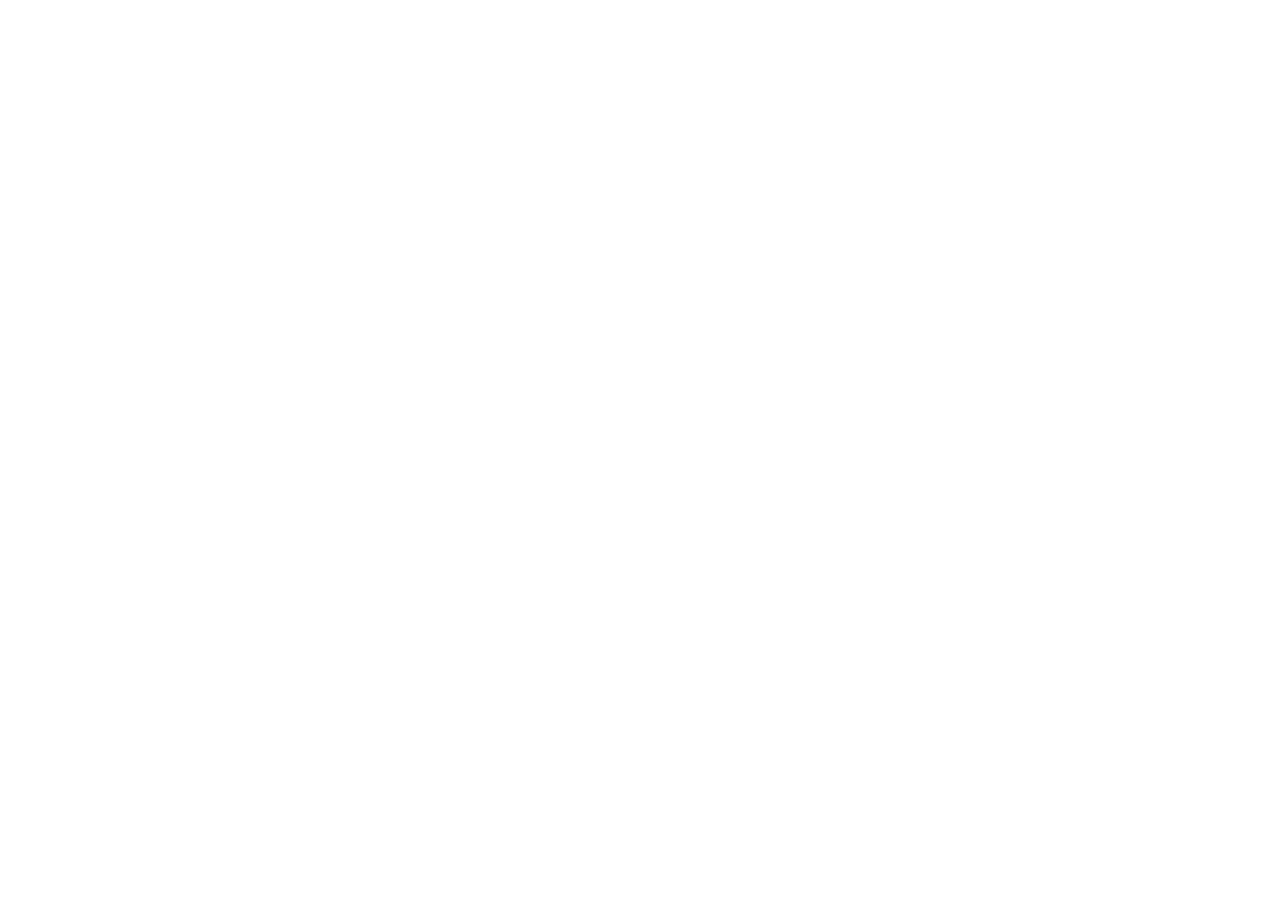
==== HTML_CSS/HTML-CSS-SBA/index.html @ 8b6f9de8 "Created file structure" ====
<!DOCTYPE html>
<html lang="en">
  <head>
    <meta charset="UTF-8" />
    <meta name="viewport" content="width=device-width, initial-scale=1.0" />
    <title>Document</title>
  </head>
  <body></body>
</html>
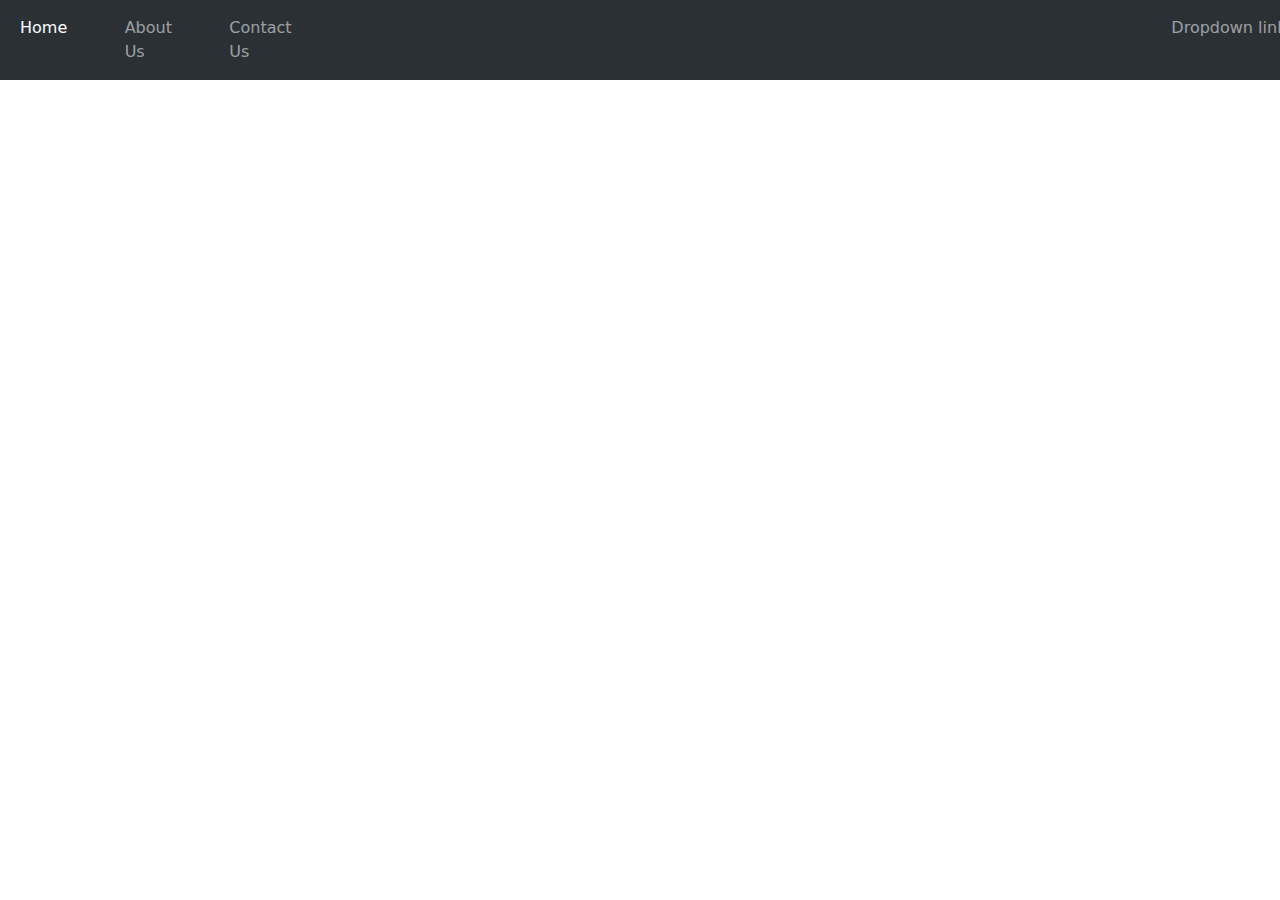
==== commit ca86367e: "Completed navbar" ====
--- a/HTML_CSS/HTML-CSS-SBA/index.html
+++ b/HTML_CSS/HTML-CSS-SBA/index.html
@@ -3,7 +3,71 @@
   <head>
     <meta charset="UTF-8" />
     <meta name="viewport" content="width=device-width, initial-scale=1.0" />
-    <title>Document</title>
+    <title>Home page</title>
+    <link
+      href="https://cdn.jsdelivr.net/npm/bootstrap@5.3.3/dist/css/bootstrap.min.css"
+      rel="stylesheet"
+      integrity="sha384-QWTKZyjpPEjISv5WaRU9OFeRpok6YctnYmDr5pNlyT2bRjXh0JMhjY6hW+ALEwIH"
+      crossorigin="anonymous"
+    />
+    <link rel="stylesheet" href="styles.css" />
   </head>
-  <body></body>
+  <body>
+    <header>
+      <nav
+        class="navbar navbar-expand-lg bg-body-tertiary"
+        data-bs-theme="dark"
+      >
+        <div
+          class="collapse navbar-collapse container-fluid"
+          id="navbarNavDropdown"
+        >
+          <ul class="navbar-nav row d-flex w-100" id="custom-container">
+            <li class="nav-item col-1">
+              <a class="nav-link active" aria-current="page" href="#">Home</a>
+            </li>
+            <li class="nav-item col-1">
+              <a class="nav-link" href="#">About Us</a>
+            </li>
+            <li class="nav-item col-1">
+              <a class="nav-link" href="#">Contact Us</a>
+            </li>
+            <li class="nav-item col-1 dropdown" id="custom-id">
+              <a
+                class="nav-link dropdown-toggle"
+                href="#"
+                role="button"
+                data-bs-toggle="dropdown"
+                aria-expanded="false"
+              >
+                Dropdown link
+              </a>
+              <ul class="dropdown-menu">
+                <li><a class="dropdown-item" href="#">Action</a></li>
+                <li><a class="dropdown-item" href="#">Another action</a></li>
+                <li>
+                  <a class="dropdown-item" href="#">Something else here</a>
+                </li>
+              </ul>
+            </li>
+          </ul>
+        </div>
+      </nav>
+    </header>
+    <main></main>
+    <section>
+      <aside></aside>
+    </section>
+    <div>
+      <p></p>
+    </div>
+    <footer></footer>
+    <!-- script tag -->
+    <script
+      src="https://cdn.jsdelivr.net/npm/bootstrap@5.3.3/dist/js/bootstrap.bundle.min.js"
+      integrity="sha384-YvpcrYf0tY3lHB60NNkmXc5s9fDVZLESaAA55NDzOxhy9GkcIdslK1eN7N6jIeHz"
+      crossorigin="anonymous"
+    ></script>
+    <!-- script tag -->
+  </body>
 </html>
--- a/HTML_CSS/HTML-CSS-SBA/styles.css
+++ b/HTML_CSS/HTML-CSS-SBA/styles.css
@@ -0,0 +1,8 @@
+#custom-container {
+  /* border: 1px solid red; */
+}
+
+#custom-id {
+  margin-left: auto;
+  /* border: 1px solid green; */
+}
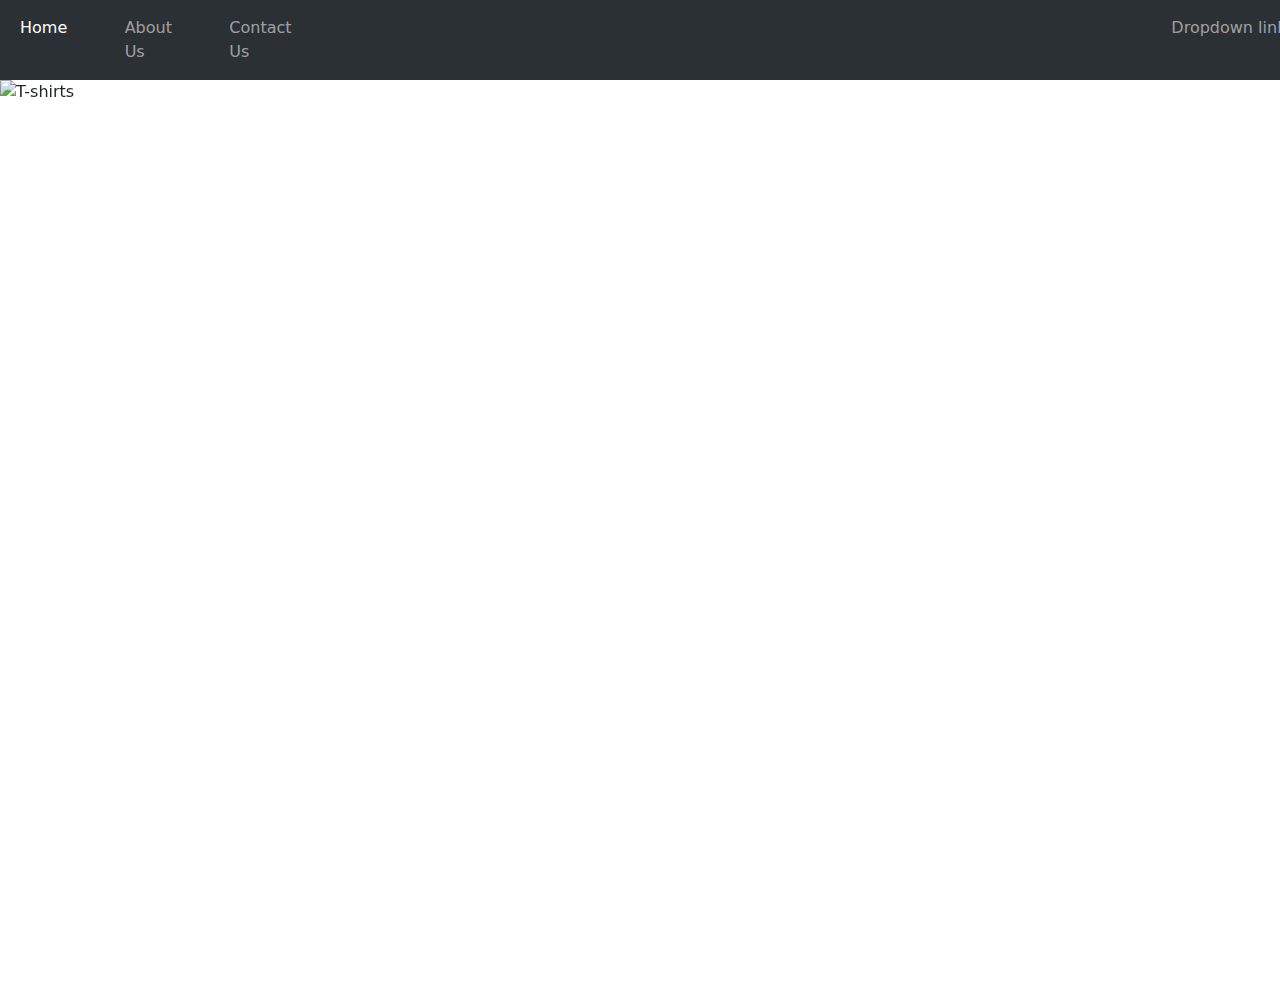
==== commit 82168a6c: "Finished main section" ====
--- a/HTML_CSS/HTML-CSS-SBA/index.html
+++ b/HTML_CSS/HTML-CSS-SBA/index.html
@@ -13,6 +13,7 @@
     <link rel="stylesheet" href="styles.css" />
   </head>
   <body>
+    <!-- header beginning -->
     <header>
       <nav
         class="navbar navbar-expand-lg bg-body-tertiary"
@@ -54,7 +55,56 @@
         </div>
       </nav>
     </header>
-    <main></main>
+    <!-- header end -->
+
+    <!-- main section beginning -->
+    <main>
+      <div id="carouselExample" class="carousel slide">
+        <div class="carousel-inner">
+          <div class="carousel-item active">
+            <img
+              src="https://plus.unsplash.com/premium_photo-1673356301535-2cc45bcc79e4?q=80&w=1887&auto=format&fit=crop&ixlib=rb-4.0.3&ixid=M3wxMjA3fDB8MHxwaG90by1wYWdlfHx8fGVufDB8fHx8fA%3D%3D"
+              class="d-block w-100 vh-100"
+              alt="T-shirts"
+            />
+          </div>
+          <div class="carousel-item">
+            <img
+              src="https://images.unsplash.com/photo-1542272604-787c3835535d?q=80&w=1626&auto=format&fit=crop&ixlib=rb-4.0.3&ixid=M3wxMjA3fDB8MHxwaG90by1wYWdlfHx8fGVufDB8fHx8fA%3D%3D"
+              class="d-block w-100 vh-100"
+              alt="Jeans"
+            />
+          </div>
+          <div class="carousel-item">
+            <img
+              src="https://images.unsplash.com/photo-1516478177764-9fe5bd7e9717?q=80&w=1740&auto=format&fit=crop&ixlib=rb-4.0.3&ixid=M3wxMjA3fDB8MHxwaG90by1wYWdlfHx8fGVufDB8fHx8fA%3D%3D"
+              class="d-block w-100 vh-100"
+              alt="Shoes"
+            />
+          </div>
+        </div>
+        <button
+          class="carousel-control-prev"
+          type="button"
+          data-bs-target="#carouselExample"
+          data-bs-slide="prev"
+        >
+          <span class="carousel-control-prev-icon" aria-hidden="true"></span>
+          <span class="visually-hidden">Previous</span>
+        </button>
+        <button
+          class="carousel-control-next"
+          type="button"
+          data-bs-target="#carouselExample"
+          data-bs-slide="next"
+        >
+          <span class="carousel-control-next-icon" aria-hidden="true"></span>
+          <span class="visually-hidden">Next</span>
+        </button>
+      </div>
+    </main>
+    <!-- main section end -->
+
     <section>
       <aside></aside>
     </section>
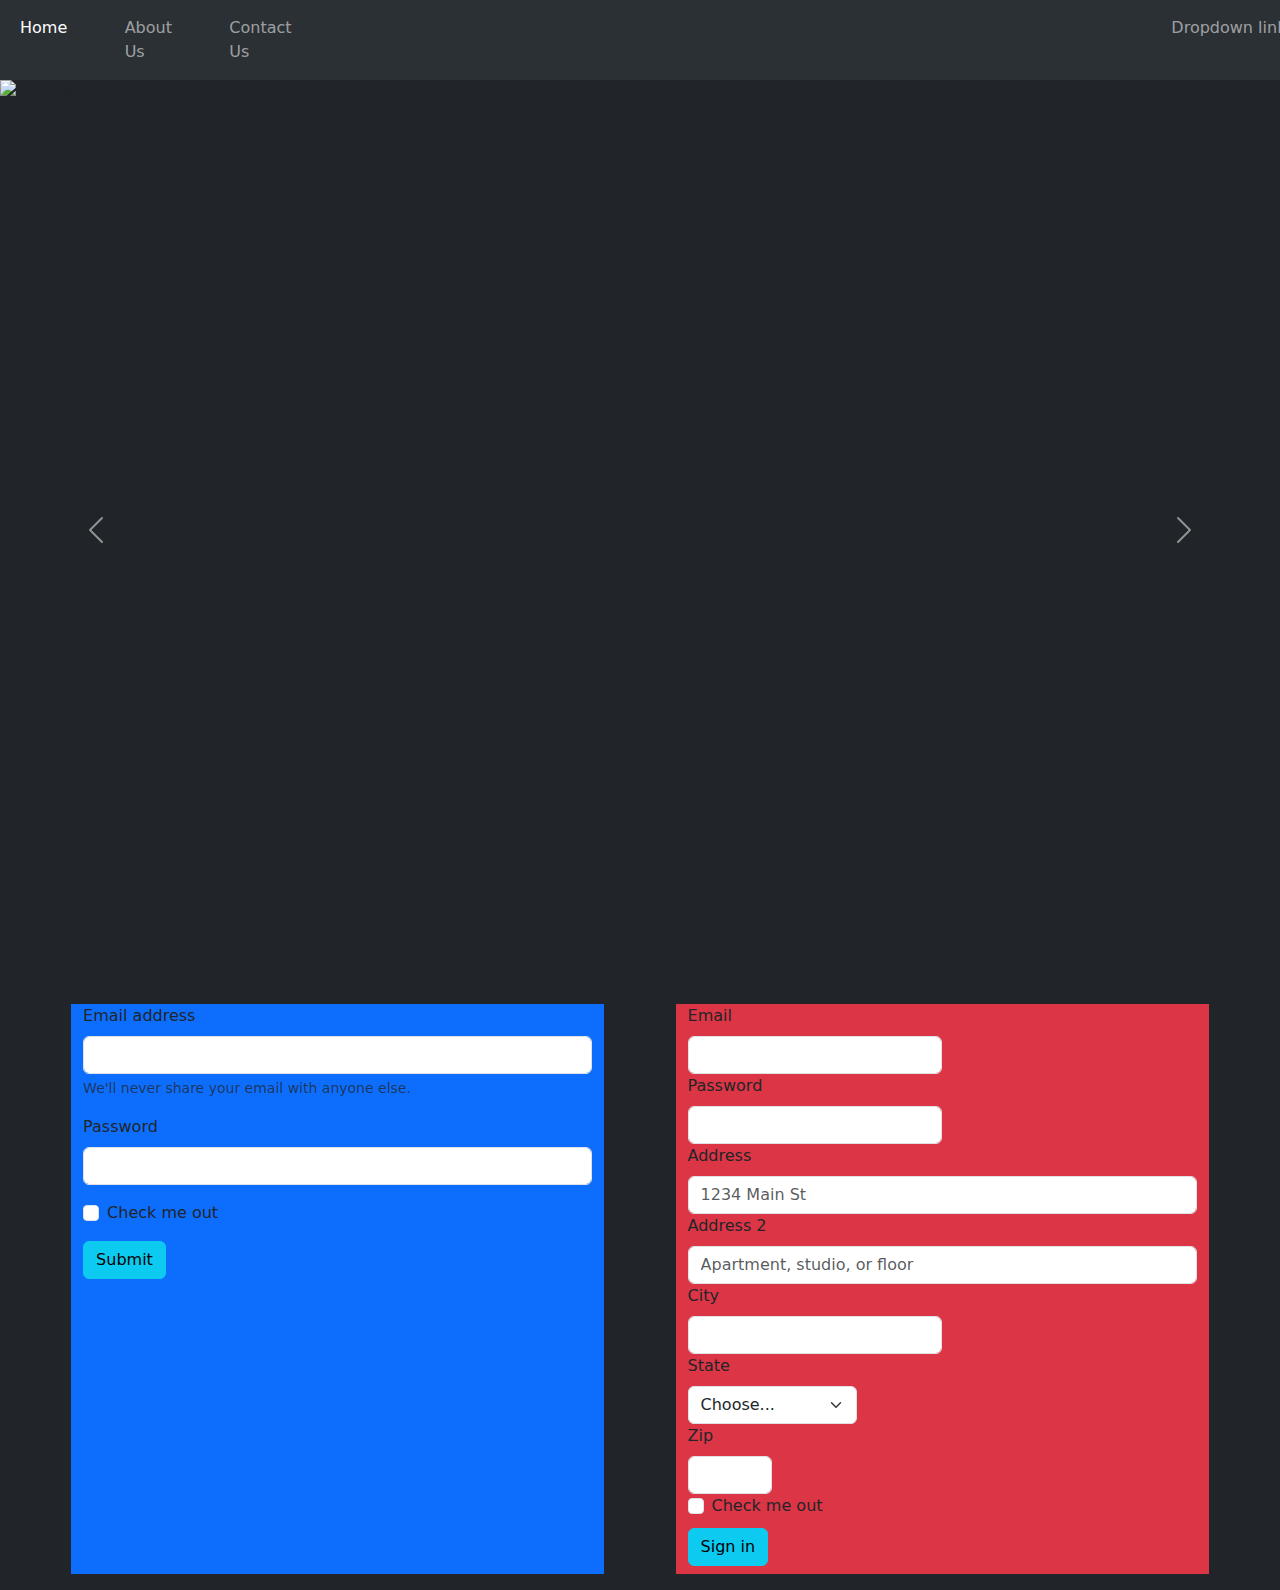
==== commit 195fb7d4: "Completed form section" ====
--- a/HTML_CSS/HTML-CSS-SBA/index.html
+++ b/HTML_CSS/HTML-CSS-SBA/index.html
@@ -12,7 +12,7 @@
     />
     <link rel="stylesheet" href="styles.css" />
   </head>
-  <body>
+  <body class="bg-dark">
     <!-- header beginning -->
     <header>
       <nav
@@ -105,9 +105,112 @@
     </main>
     <!-- main section end -->
 
-    <section>
-      <aside></aside>
+    <!-- section beginning -->
+    <section class="container-fluid">
+      <div
+        class="row d-flex justify-content-evenly mt-4"
+        id="custom-container1"
+      >
+        <form class="col-5 box1 bg-primary">
+          <div class="mb-3">
+            <label for="exampleInputEmail1" class="form-label"
+              >Email address</label
+            >
+            <input
+              type="email"
+              class="form-control"
+              id="exampleInputEmail1"
+              aria-describedby="emailHelp"
+            />
+            <div id="emailHelp" class="form-text">
+              We'll never share your email with anyone else.
+            </div>
+          </div>
+          <div class="mb-3">
+            <label for="exampleInputPassword1" class="form-label"
+              >Password</label
+            >
+            <input
+              type="password"
+              class="form-control"
+              id="exampleInputPassword1"
+            />
+          </div>
+          <div class="mb-3 form-check">
+            <input
+              type="checkbox"
+              class="form-check-input"
+              id="exampleCheck1"
+            />
+            <label class="form-check-label" for="exampleCheck1"
+              >Check me out</label
+            >
+          </div>
+          <button type="submit" class="btn btn-info">Submit</button>
+        </form>
+        <form class="col-5 box2 bg-danger">
+          <form class="row g-3">
+            <div class="col-md-6">
+              <label for="inputEmail4" class="form-label">Email</label>
+              <input type="email" class="form-control" id="inputEmail4" />
+            </div>
+            <div class="col-md-6">
+              <label for="inputPassword4" class="form-label">Password</label>
+              <input type="password" class="form-control" id="inputPassword4" />
+            </div>
+            <div class="col-12">
+              <label for="inputAddress" class="form-label">Address</label>
+              <input
+                type="text"
+                class="form-control"
+                id="inputAddress"
+                placeholder="1234 Main St"
+              />
+            </div>
+            <div class="col-12">
+              <label for="inputAddress2" class="form-label">Address 2</label>
+              <input
+                type="text"
+                class="form-control"
+                id="inputAddress2"
+                placeholder="Apartment, studio, or floor"
+              />
+            </div>
+            <div class="col-md-6">
+              <label for="inputCity" class="form-label">City</label>
+              <input type="text" class="form-control" id="inputCity" />
+            </div>
+            <div class="col-md-4">
+              <label for="inputState" class="form-label">State</label>
+              <select id="inputState" class="form-select">
+                <option selected>Choose...</option>
+                <option>...</option>
+              </select>
+            </div>
+            <div class="col-md-2">
+              <label for="inputZip" class="form-label">Zip</label>
+              <input type="text" class="form-control" id="inputZip" />
+            </div>
+            <div class="col-12">
+              <div class="form-check">
+                <input
+                  class="form-check-input"
+                  type="checkbox"
+                  id="gridCheck"
+                />
+                <label class="form-check-label" for="gridCheck">
+                  Check me out
+                </label>
+              </div>
+            </div>
+            <div class="col-12">
+              <button type="submit" class="btn btn-info my-2">Sign in</button>
+            </div>
+          </form>
+        </form>
+      </div>
     </section>
+    <!-- section end -->
     <div>
       <p></p>
     </div>
--- a/HTML_CSS/HTML-CSS-SBA/styles.css
+++ b/HTML_CSS/HTML-CSS-SBA/styles.css
@@ -1,3 +1,7 @@
+body {
+  /* background-color: #11001c; */
+}
+
 #custom-container {
   /* border: 1px solid red; */
 }
@@ -6,3 +10,17 @@
   margin-left: auto;
   /* border: 1px solid green; */
 }
+
+#custom-container1 {
+  height: 100%;
+}
+
+.box1 {
+  /* border: 1px solid red; */
+  /* background-color: #290025; */
+}
+
+.box2 {
+  /* border: 1px solid blue; */
+  /* background-color: #35012c; */
+}
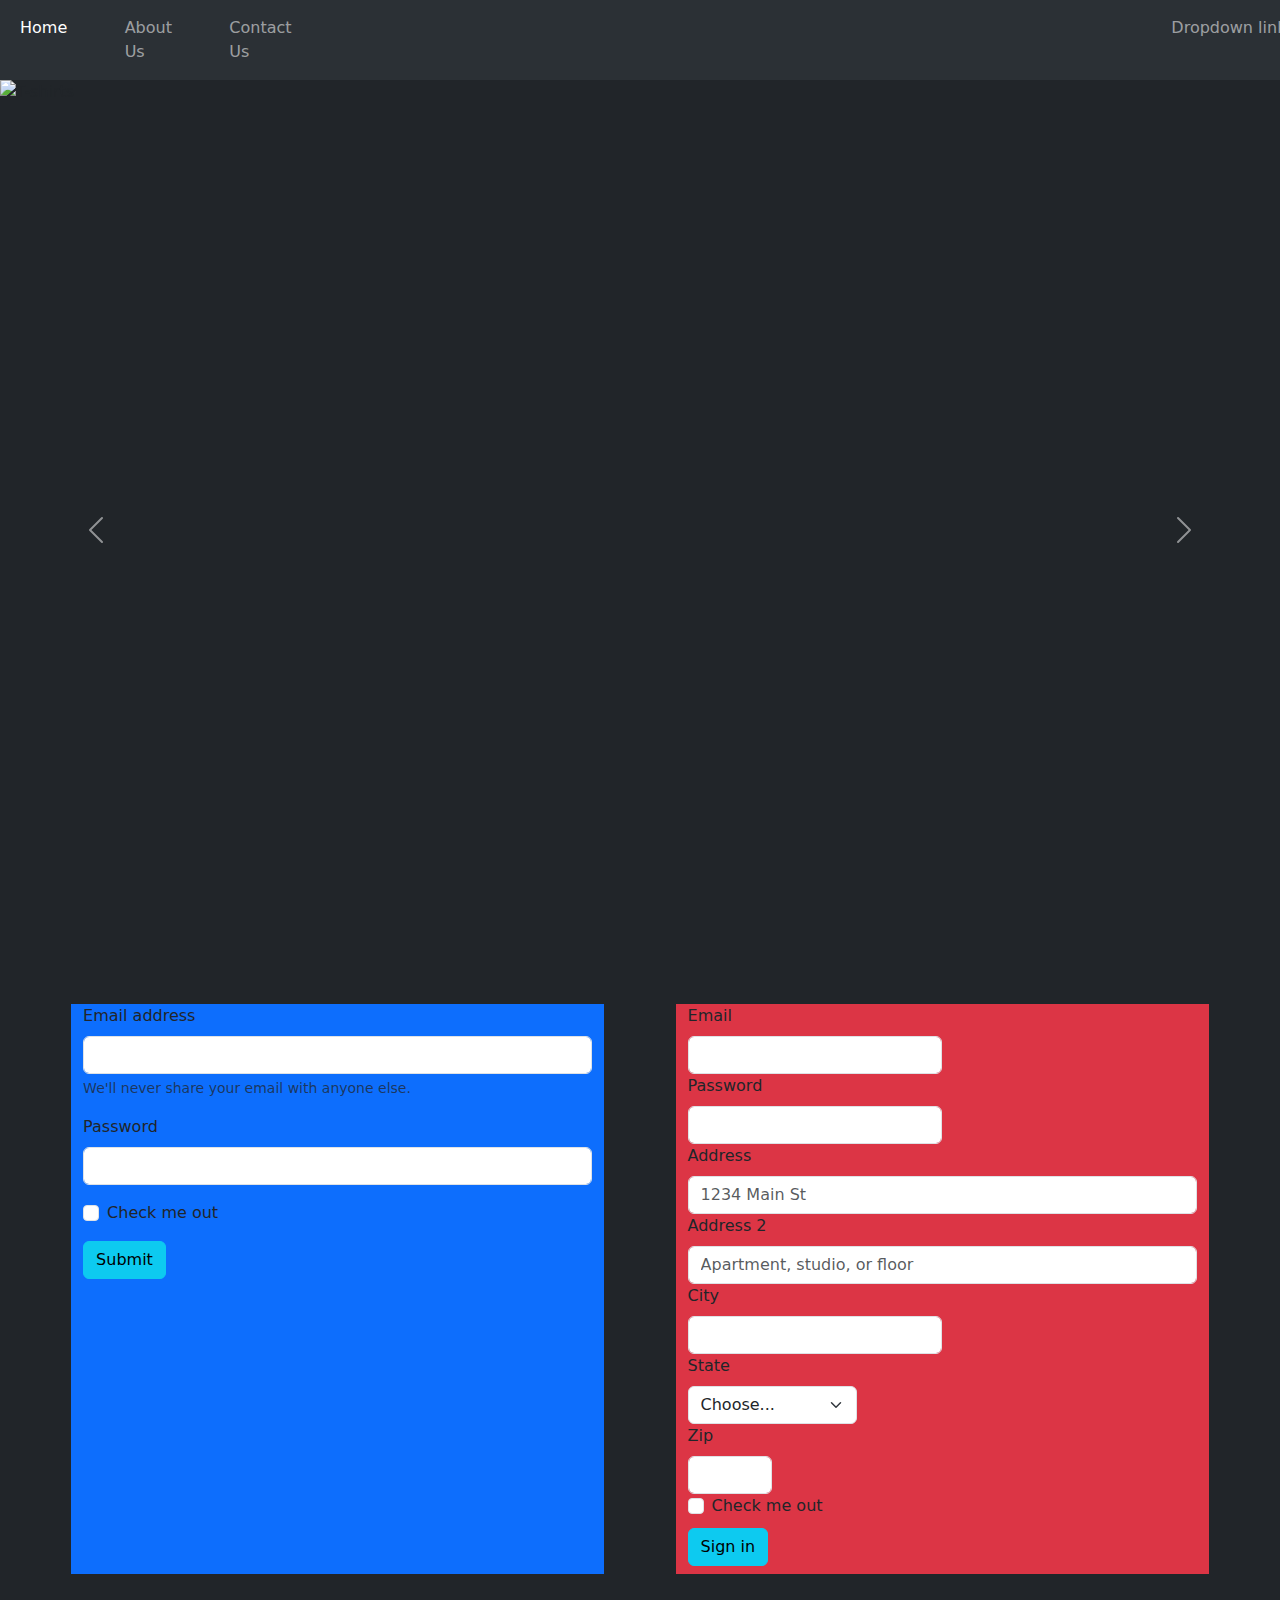
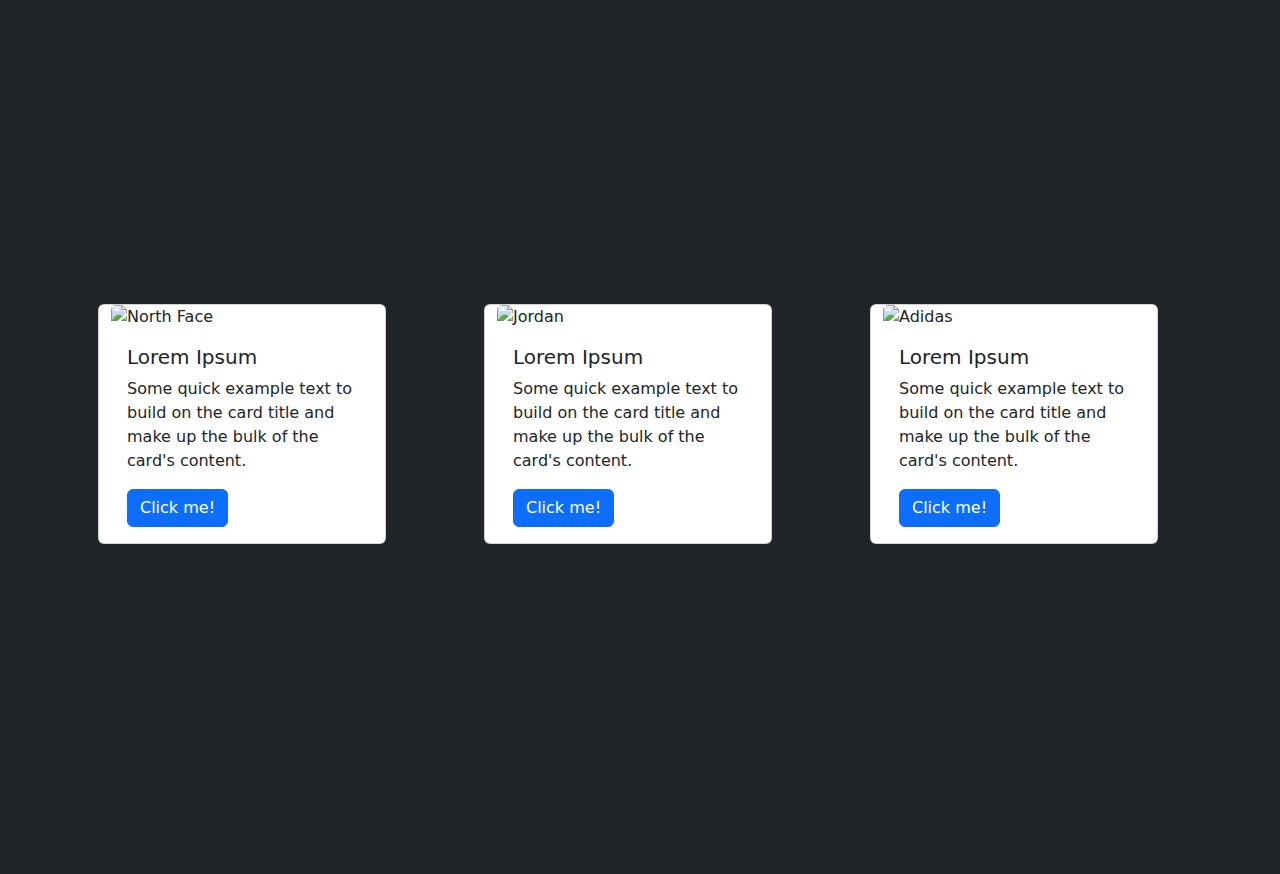
==== commit b8d143ae: "Almost done with card section" ====
--- a/HTML_CSS/HTML-CSS-SBA/index.html
+++ b/HTML_CSS/HTML-CSS-SBA/index.html
@@ -211,9 +211,64 @@
       </div>
     </section>
     <!-- section end -->
-    <div>
-      <p></p>
+
+    <!-- Card section beginning -->
+    <div class="container-fluid" id="outer-container">
+      <div
+        class="w-100 vh-100 row d-flex justify-content-evenly align-items-center"
+        id="custom-container2"
+      >
+        <div class="card col-3" style="width: 18rem">
+          <img
+            src="https://images.unsplash.com/photo-1665859097933-d9352cf0aff6?q=80&w=1887&auto=format&fit=crop&ixlib=rb-4.0.3&ixid=M3wxMjA3fDB8MHxwaG90by1wYWdlfHx8fGVufDB8fHx8fA%3D%3D"
+            class="card-img-top"
+            alt="North Face"
+          />
+          <div class="card-body">
+            <h5 class="card-title">Lorem Ipsum</h5>
+            <p class="card-text">
+              Some quick example text to build on the card title and make up the
+              bulk of the card's content.
+            </p>
+            <a href="#" class="btn btn-primary">Click me!</a>
+          </div>
+        </div>
+
+        <div class="card col-3" style="width: 18rem">
+          <img
+            src="https://images.unsplash.com/photo-1597045566677-8cf032ed6634?q=80&w=1887&auto=format&fit=crop&ixlib=rb-4.0.3&ixid=M3wxMjA3fDB8MHxwaG90by1wYWdlfHx8fGVufDB8fHx8fA%3D%3D"
+            class="card-img-top"
+            alt="Jordan"
+          />
+          <div class="card-body">
+            <h5 class="card-title">Lorem Ipsum</h5>
+            <p class="card-text">
+              Some quick example text to build on the card title and make up the
+              bulk of the card's content.
+            </p>
+            <a href="#" class="btn btn-primary">Click me!</a>
+          </div>
+        </div>
+
+        <div class="card col-3" style="width: 18rem">
+          <img
+            src="https://images.unsplash.com/photo-1620794341491-76be6eeb6946?q=80&w=1894&auto=format&fit=crop&ixlib=rb-4.0.3&ixid=M3wxMjA3fDB8MHxwaG90by1wYWdlfHx8fGVufDB8fHx8fA%3D%3D"
+            class="card-img-top"
+            alt="Adidas"
+          />
+          <div class="card-body">
+            <h5 class="card-title">Lorem Ipsum</h5>
+            <p class="card-text">
+              Some quick example text to build on the card title and make up the
+              bulk of the card's content.
+            </p>
+            <a href="#" class="btn btn-primary">Click me!</a>
+          </div>
+        </div>
+      </div>
     </div>
+    <!-- Card section end -->
+
     <footer></footer>
     <!-- script tag -->
     <script
--- a/HTML_CSS/HTML-CSS-SBA/styles.css
+++ b/HTML_CSS/HTML-CSS-SBA/styles.css
@@ -24,3 +24,13 @@
   /* border: 1px solid blue; */
   /* background-color: #35012c; */
 }
+
+#outer-container {
+  /* height: 100vh; */
+  /* border: 1px solid red; */
+}
+
+#custom-container2 {
+  /* border: 1px solid blue; */
+  /* height: 100vh; */
+}
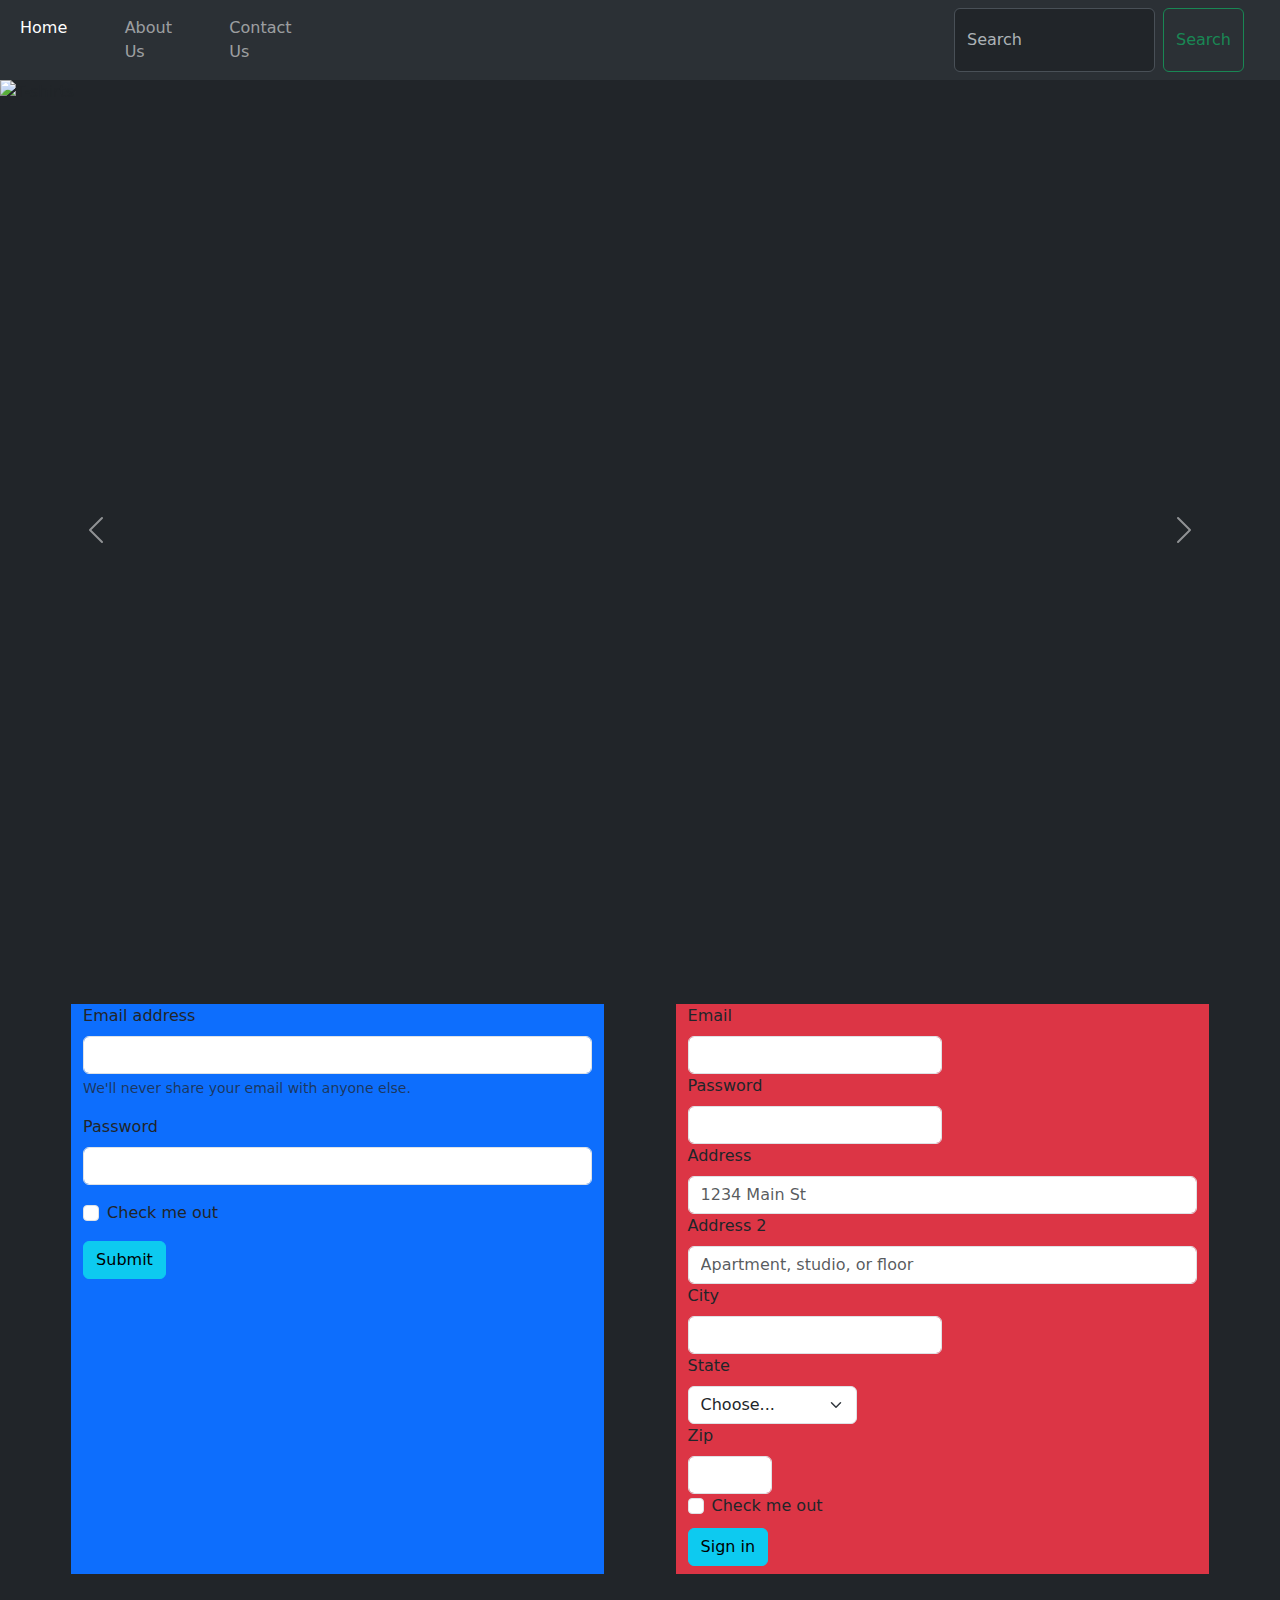
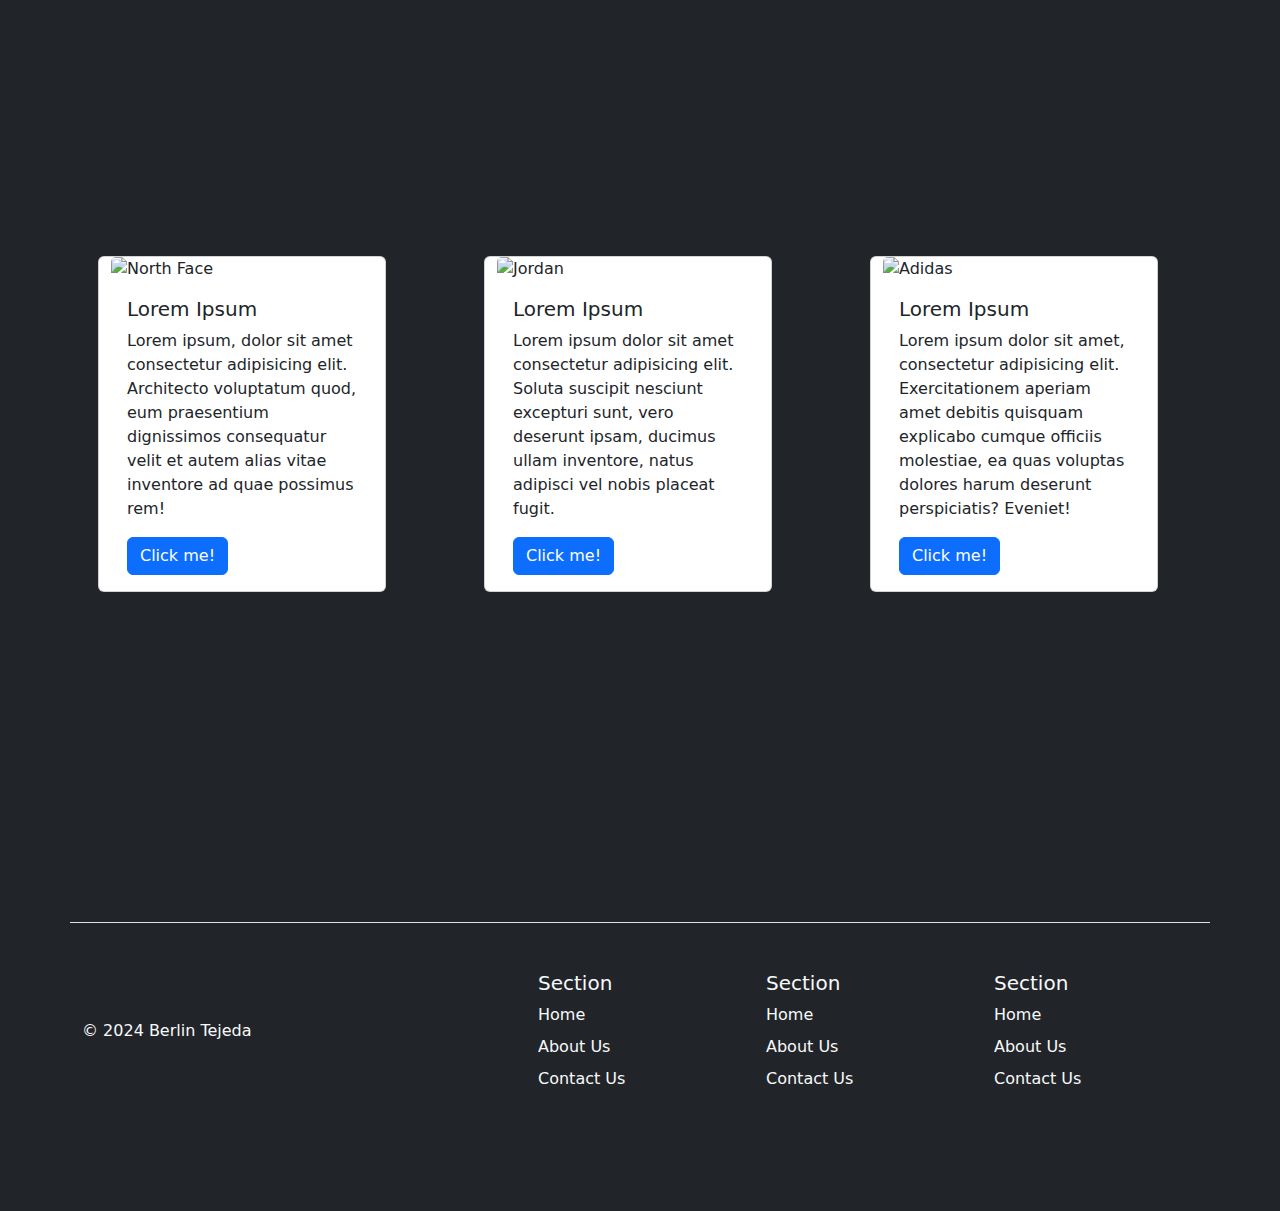
==== commit 72401362: "Added a search bar and got the links working" ====
--- a/HTML_CSS/HTML-CSS-SBA/index.html
+++ b/HTML_CSS/HTML-CSS-SBA/index.html
@@ -25,32 +25,27 @@
         >
           <ul class="navbar-nav row d-flex w-100" id="custom-container">
             <li class="nav-item col-1">
-              <a class="nav-link active" aria-current="page" href="#">Home</a>
+              <a class="nav-link active" aria-current="page" href="index.html"
+                >Home</a
+              >
             </li>
             <li class="nav-item col-1">
-              <a class="nav-link" href="#">About Us</a>
+              <a class="nav-link" href="about.html">About Us</a>
             </li>
             <li class="nav-item col-1">
-              <a class="nav-link" href="#">Contact Us</a>
-            </li>
-            <li class="nav-item col-1 dropdown" id="custom-id">
-              <a
-                class="nav-link dropdown-toggle"
-                href="#"
-                role="button"
-                data-bs-toggle="dropdown"
-                aria-expanded="false"
-              >
-                Dropdown link
-              </a>
-              <ul class="dropdown-menu">
-                <li><a class="dropdown-item" href="#">Action</a></li>
-                <li><a class="dropdown-item" href="#">Another action</a></li>
-                <li>
-                  <a class="dropdown-item" href="#">Something else here</a>
-                </li>
-              </ul>
-            </li>
+              <a class="nav-link" href="contact-us.html">Contact Us</a>
+            </li>
+            <form class="d-flex col-3" id="custom-id" role="search">
+              <input
+                class="form-control me-2"
+                type="search"
+                placeholder="Search"
+                aria-label="Search"
+              />
+              <button class="btn btn-outline-success" type="submit">
+                Search
+              </button>
+            </form>
           </ul>
         </div>
       </nav>
@@ -227,8 +222,10 @@
           <div class="card-body">
             <h5 class="card-title">Lorem Ipsum</h5>
             <p class="card-text">
-              Some quick example text to build on the card title and make up the
-              bulk of the card's content.
+              Lorem ipsum, dolor sit amet consectetur adipisicing elit.
+              Architecto voluptatum quod, eum praesentium dignissimos
+              consequatur velit et autem alias vitae inventore ad quae possimus
+              rem!
             </p>
             <a href="#" class="btn btn-primary">Click me!</a>
           </div>
@@ -243,8 +240,9 @@
           <div class="card-body">
             <h5 class="card-title">Lorem Ipsum</h5>
             <p class="card-text">
-              Some quick example text to build on the card title and make up the
-              bulk of the card's content.
+              Lorem ipsum dolor sit amet consectetur adipisicing elit. Soluta
+              suscipit nesciunt excepturi sunt, vero deserunt ipsam, ducimus
+              ullam inventore, natus adipisci vel nobis placeat fugit.
             </p>
             <a href="#" class="btn btn-primary">Click me!</a>
           </div>
@@ -259,8 +257,10 @@
           <div class="card-body">
             <h5 class="card-title">Lorem Ipsum</h5>
             <p class="card-text">
-              Some quick example text to build on the card title and make up the
-              bulk of the card's content.
+              Lorem ipsum dolor sit amet, consectetur adipisicing elit.
+              Exercitationem aperiam amet debitis quisquam explicabo cumque
+              officiis molestiae, ea quas voluptas dolores harum deserunt
+              perspiciatis? Eveniet!
             </p>
             <a href="#" class="btn btn-primary">Click me!</a>
           </div>
@@ -269,7 +269,79 @@
     </div>
     <!-- Card section end -->
 
-    <footer></footer>
+    <!-- Footer beginning -->
+    <div class="container text-light">
+      <footer
+        class="row row-cols-1 row-cols-sm-2 row-cols-md-5 py-5 my-5 border-top"
+      >
+        <div class="col mb-3">
+          <a
+            href="/"
+            class="d-flex align-items-center mb-3 link-body-emphasis text-decoration-none"
+          >
+            <svg class="bi me-2" width="40" height="32">
+              <use xlink:href="#bootstrap"></use>
+            </svg>
+          </a>
+          <p class="text-light">© 2024 Berlin Tejeda</p>
+        </div>
+
+        <div class="col mb-3"></div>
+
+        <div class="col mb-3">
+          <h5>Section</h5>
+          <ul class="nav flex-column">
+            <li class="nav-item mb-2">
+              <a href="index.html" class="nav-link p-0 text-light">Home</a>
+            </li>
+            <li class="nav-item mb-2">
+              <a href="about.html" class="nav-link p-0 text-light">About Us</a>
+            </li>
+            <li class="nav-item mb-2">
+              <a href="contact-us.html" class="nav-link p-0 text-light"
+                >Contact Us</a
+              >
+            </li>
+          </ul>
+        </div>
+
+        <div class="col mb-3">
+          <h5>Section</h5>
+          <ul class="nav flex-column">
+            <li class="nav-item mb-2">
+              <a href="index.html" class="nav-link p-0 text-light">Home</a>
+            </li>
+            <li class="nav-item mb-2">
+              <a href="about.html" class="nav-link p-0 text-light">About Us</a>
+            </li>
+            <li class="nav-item mb-2">
+              <a href="contact-us.html" class="nav-link p-0 text-light"
+                >Contact Us</a
+              >
+            </li>
+          </ul>
+        </div>
+
+        <div class="col mb-3">
+          <h5>Section</h5>
+          <ul class="nav flex-column">
+            <li class="nav-item mb-2">
+              <a href="index.html" class="nav-link p-0 text-light">Home</a>
+            </li>
+            <li class="nav-item mb-2">
+              <a href="about.html" class="nav-link p-0 text-light">About Us</a>
+            </li>
+            <li class="nav-item mb-2">
+              <a href="contact-us.html" class="nav-link p-0 text-light"
+                >Contact Us</a
+              >
+            </li>
+          </ul>
+        </div>
+      </footer>
+    </div>
+    <!-- Footer end -->
+
     <!-- script tag -->
     <script
       src="https://cdn.jsdelivr.net/npm/bootstrap@5.3.3/dist/js/bootstrap.bundle.min.js"
--- a/HTML_CSS/HTML-CSS-SBA/styles.css
+++ b/HTML_CSS/HTML-CSS-SBA/styles.css
@@ -1,7 +1,3 @@
-body {
-  /* background-color: #11001c; */
-}
-
 #custom-container {
   /* border: 1px solid red; */
 }
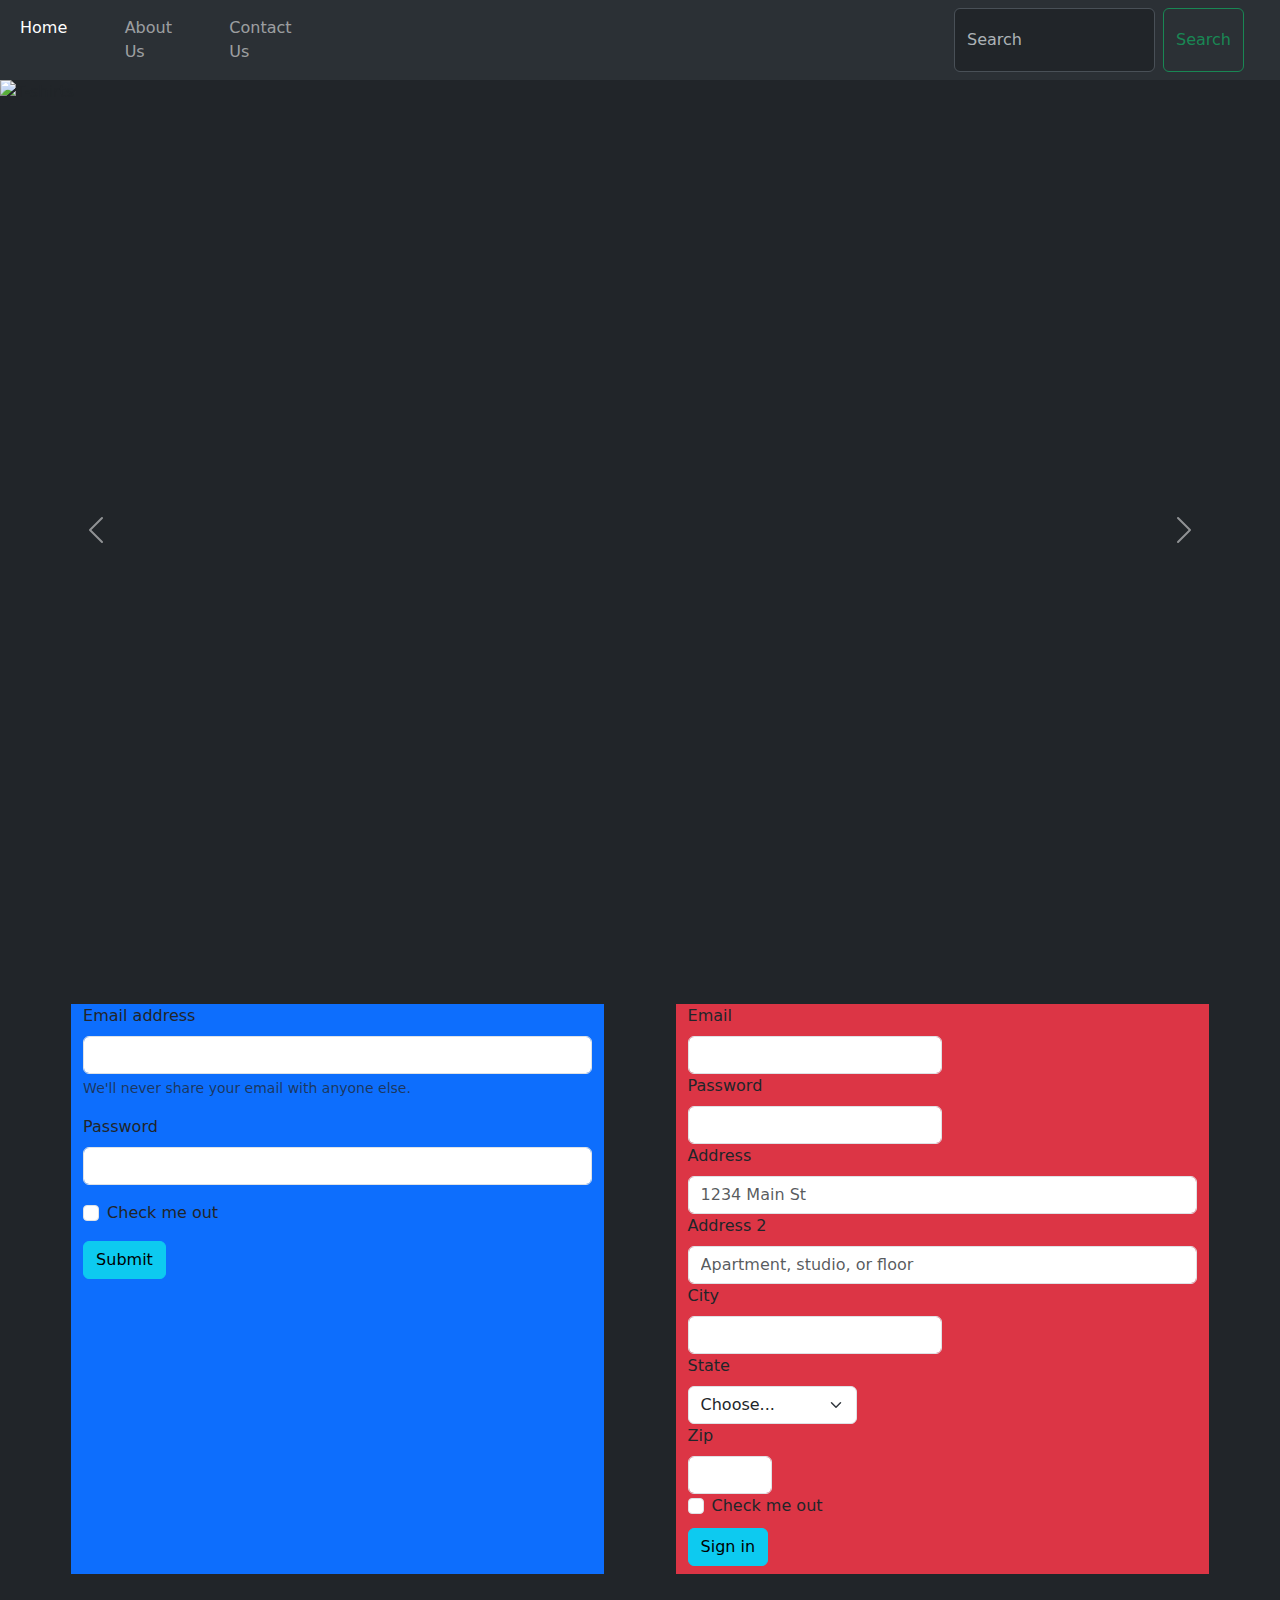
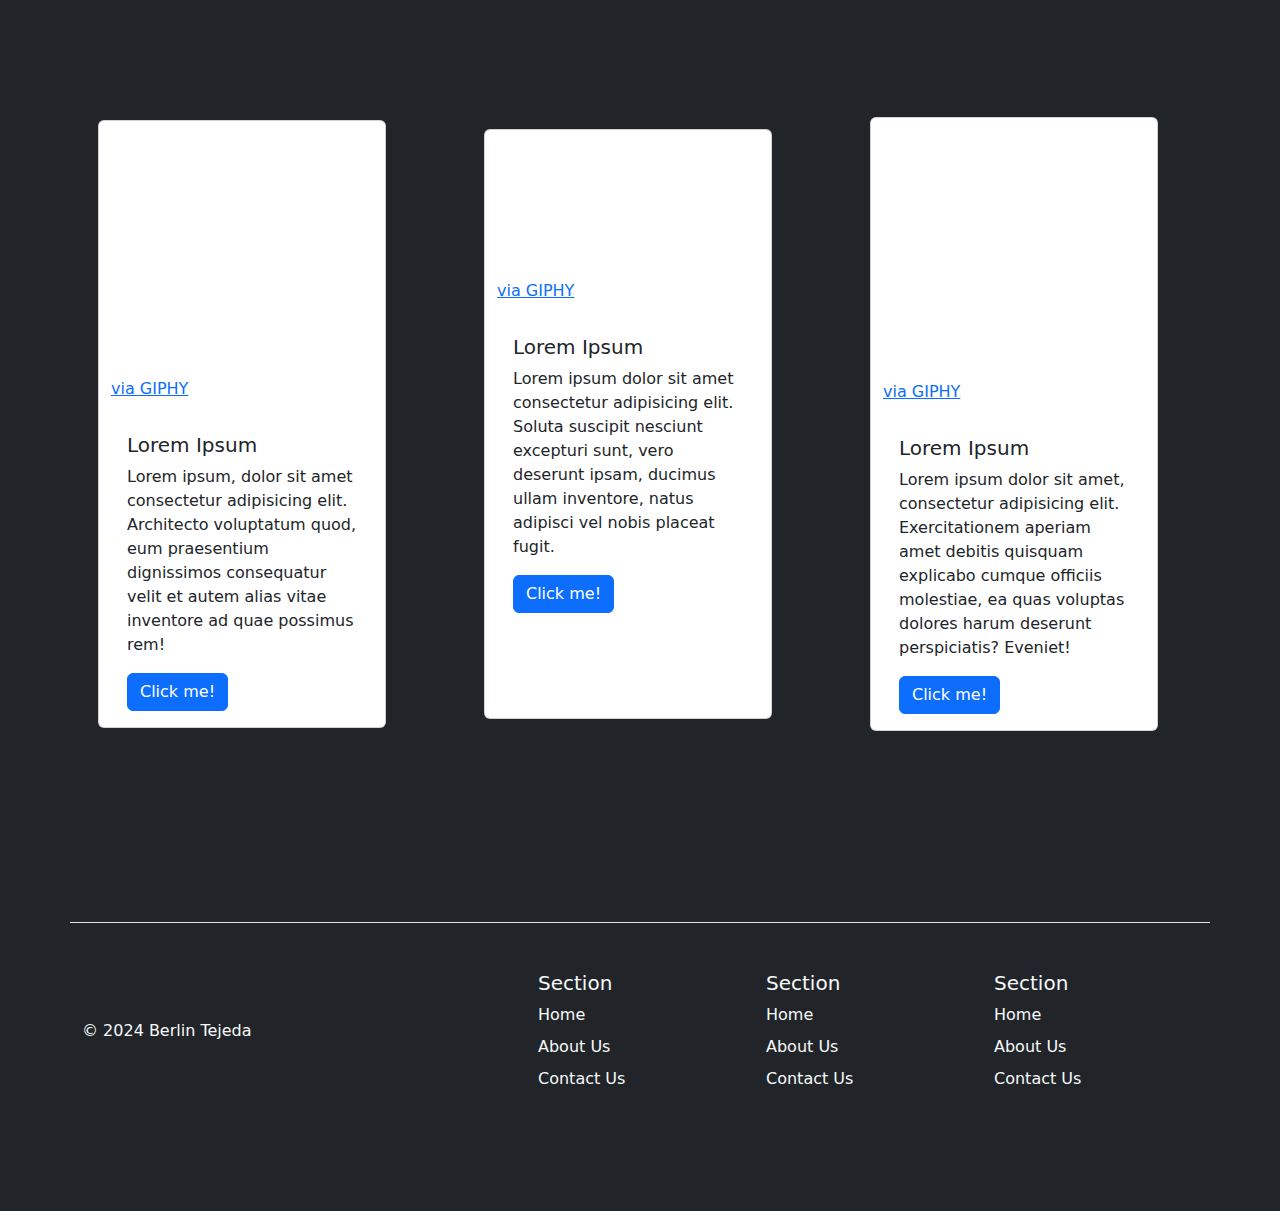
==== commit 089bf724: "Made some improvements" ====
--- a/HTML_CSS/HTML-CSS-SBA/index.html
+++ b/HTML_CSS/HTML-CSS-SBA/index.html
@@ -214,11 +214,27 @@
         id="custom-container2"
       >
         <div class="card col-3" style="width: 18rem">
-          <img
-            src="https://images.unsplash.com/photo-1665859097933-d9352cf0aff6?q=80&w=1887&auto=format&fit=crop&ixlib=rb-4.0.3&ixid=M3wxMjA3fDB8MHxwaG90by1wYWdlfHx8fGVufDB8fHx8fA%3D%3D"
-            class="card-img-top"
-            alt="North Face"
-          />
+          <div
+            style="
+              width: 100%;
+              height: 0;
+              padding-bottom: 98%;
+              position: relative;
+            "
+          >
+            <iframe
+              src="https://giphy.com/embed/TH15GgGAJnO0PkznSm"
+              width="100%"
+              height="100%"
+              style="position: absolute"
+              frameborder="0"
+              class="giphy-embed"
+              allowfullscreen
+            ></iframe>
+          </div>
+          <p>
+            <a href="https://giphy.com/gifs/TH15GgGAJnO0PkznSm">via GIPHY</a>
+          </p>
           <div class="card-body">
             <h5 class="card-title">Lorem Ipsum</h5>
             <p class="card-text">
@@ -231,12 +247,31 @@
           </div>
         </div>
 
-        <div class="card col-3" style="width: 18rem">
-          <img
-            src="https://images.unsplash.com/photo-1597045566677-8cf032ed6634?q=80&w=1887&auto=format&fit=crop&ixlib=rb-4.0.3&ixid=M3wxMjA3fDB8MHxwaG90by1wYWdlfHx8fGVufDB8fHx8fA%3D%3D"
-            class="card-img-top"
-            alt="Jordan"
-          />
+        <div class="card col-3" style="width: 18rem; height: 590px">
+          <div
+            style="
+              width: 100%;
+              height: 0;
+              padding-bottom: 57%;
+              position: relative;
+            "
+          >
+            <iframe
+              src="https://giphy.com/embed/3og0IJBkWhGL8fntPW"
+              width="100%"
+              height="100%"
+              style="position: absolute"
+              frameborder="0"
+              class="giphy-embed"
+              allowfullscreen
+            ></iframe>
+          </div>
+          <p>
+            <a
+              href="https://giphy.com/gifs/much-shoes-sneakers-3og0IJBkWhGL8fntPW"
+              >via GIPHY</a
+            >
+          </p>
           <div class="card-body">
             <h5 class="card-title">Lorem Ipsum</h5>
             <p class="card-text">
@@ -249,11 +284,30 @@
         </div>
 
         <div class="card col-3" style="width: 18rem">
-          <img
-            src="https://images.unsplash.com/photo-1620794341491-76be6eeb6946?q=80&w=1894&auto=format&fit=crop&ixlib=rb-4.0.3&ixid=M3wxMjA3fDB8MHxwaG90by1wYWdlfHx8fGVufDB8fHx8fA%3D%3D"
-            class="card-img-top"
-            alt="Adidas"
-          />
+          <div
+            style="
+              width: 100%;
+              height: 0;
+              padding-bottom: 100%;
+              position: relative;
+            "
+          >
+            <iframe
+              src="https://giphy.com/embed/rJxtYAdhOnwAZlR5pW"
+              width="100%"
+              height="100%"
+              style="position: absolute"
+              frameborder="0"
+              class="giphy-embed"
+              allowfullscreen
+            ></iframe>
+          </div>
+          <p>
+            <a
+              href="https://giphy.com/gifs/selfmadecrew-sneakers-adidas-eqt-rJxtYAdhOnwAZlR5pW"
+              >via GIPHY</a
+            >
+          </p>
           <div class="card-body">
             <h5 class="card-title">Lorem Ipsum</h5>
             <p class="card-text">
--- a/HTML_CSS/HTML-CSS-SBA/styles.css
+++ b/HTML_CSS/HTML-CSS-SBA/styles.css
@@ -27,6 +27,14 @@
 }
 
 #custom-container2 {
-  /* border: 1px solid blue; */
+  /* border: 1px solid red; */
   /* height: 100vh; */
 }
+
+#custom-table {
+  height: 500px;
+}
+
+#custom-id2 {
+  /* border: 1px solid blue; */
+}
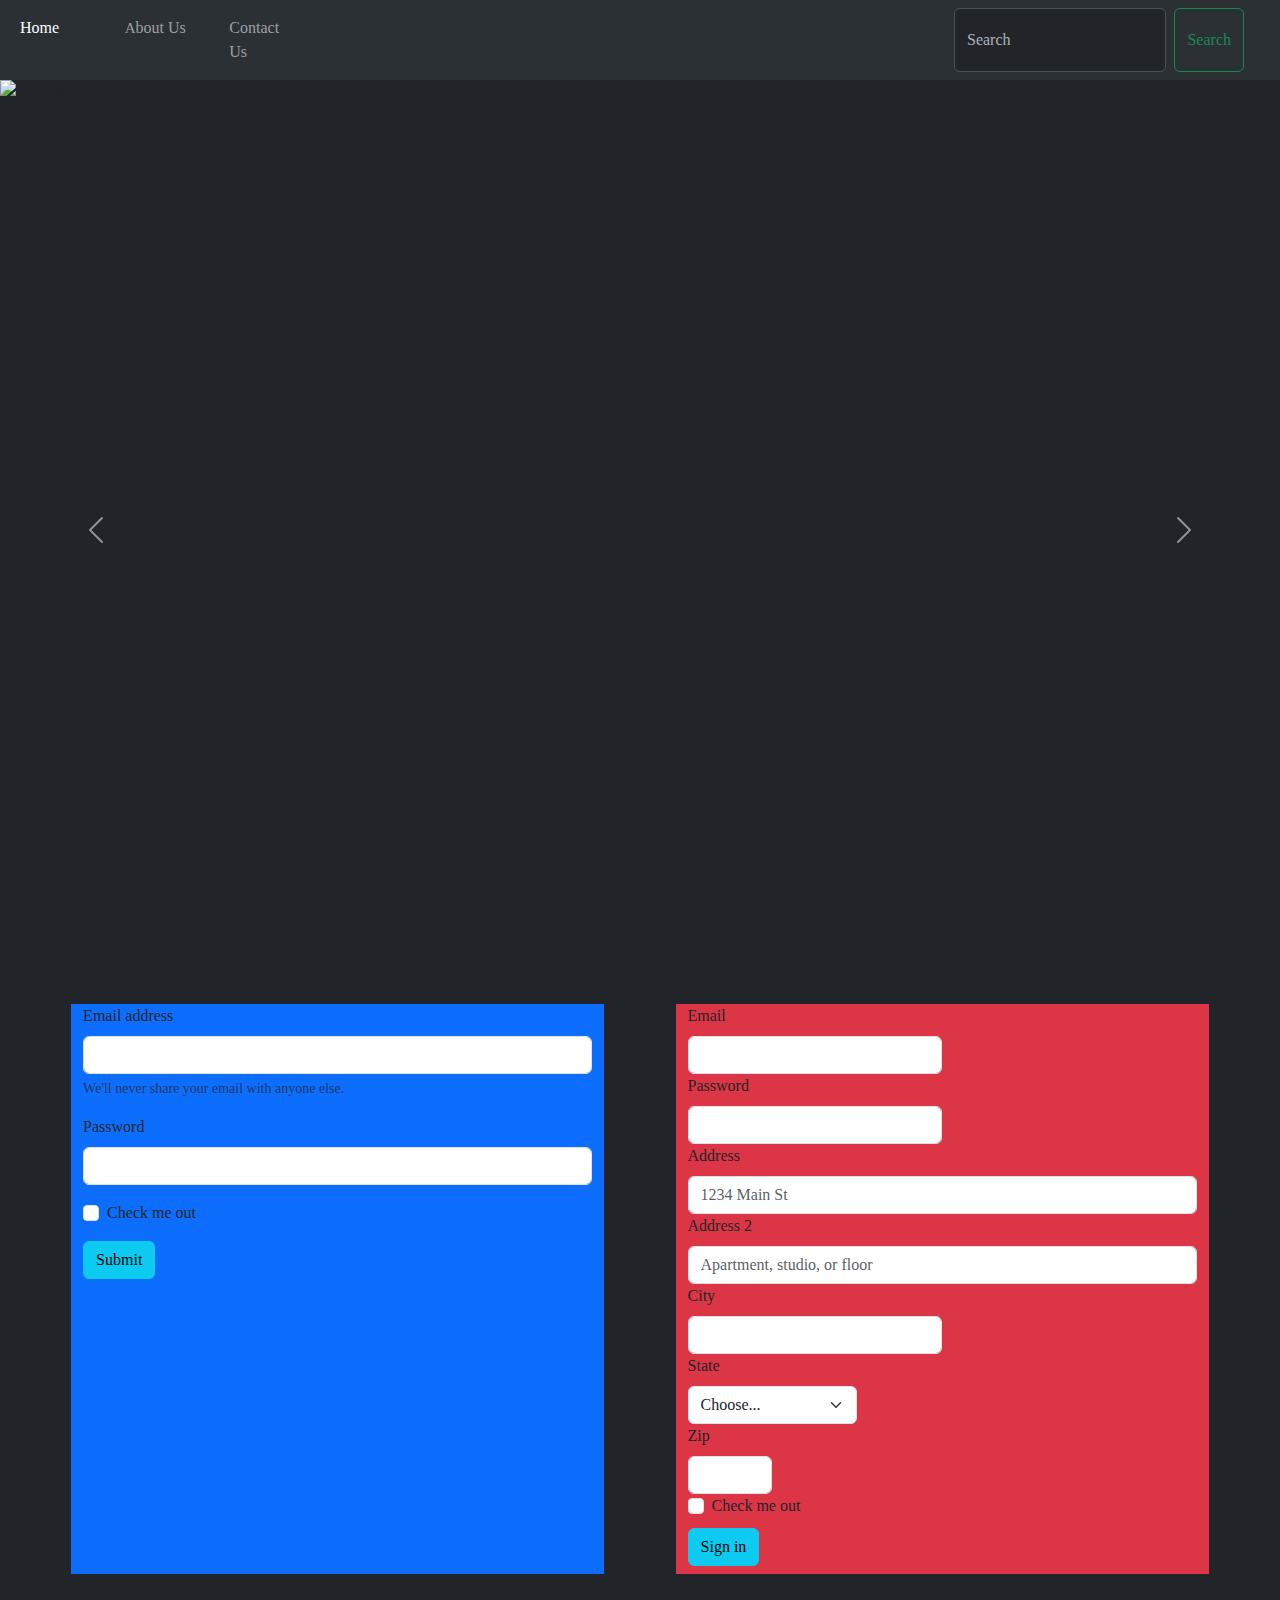
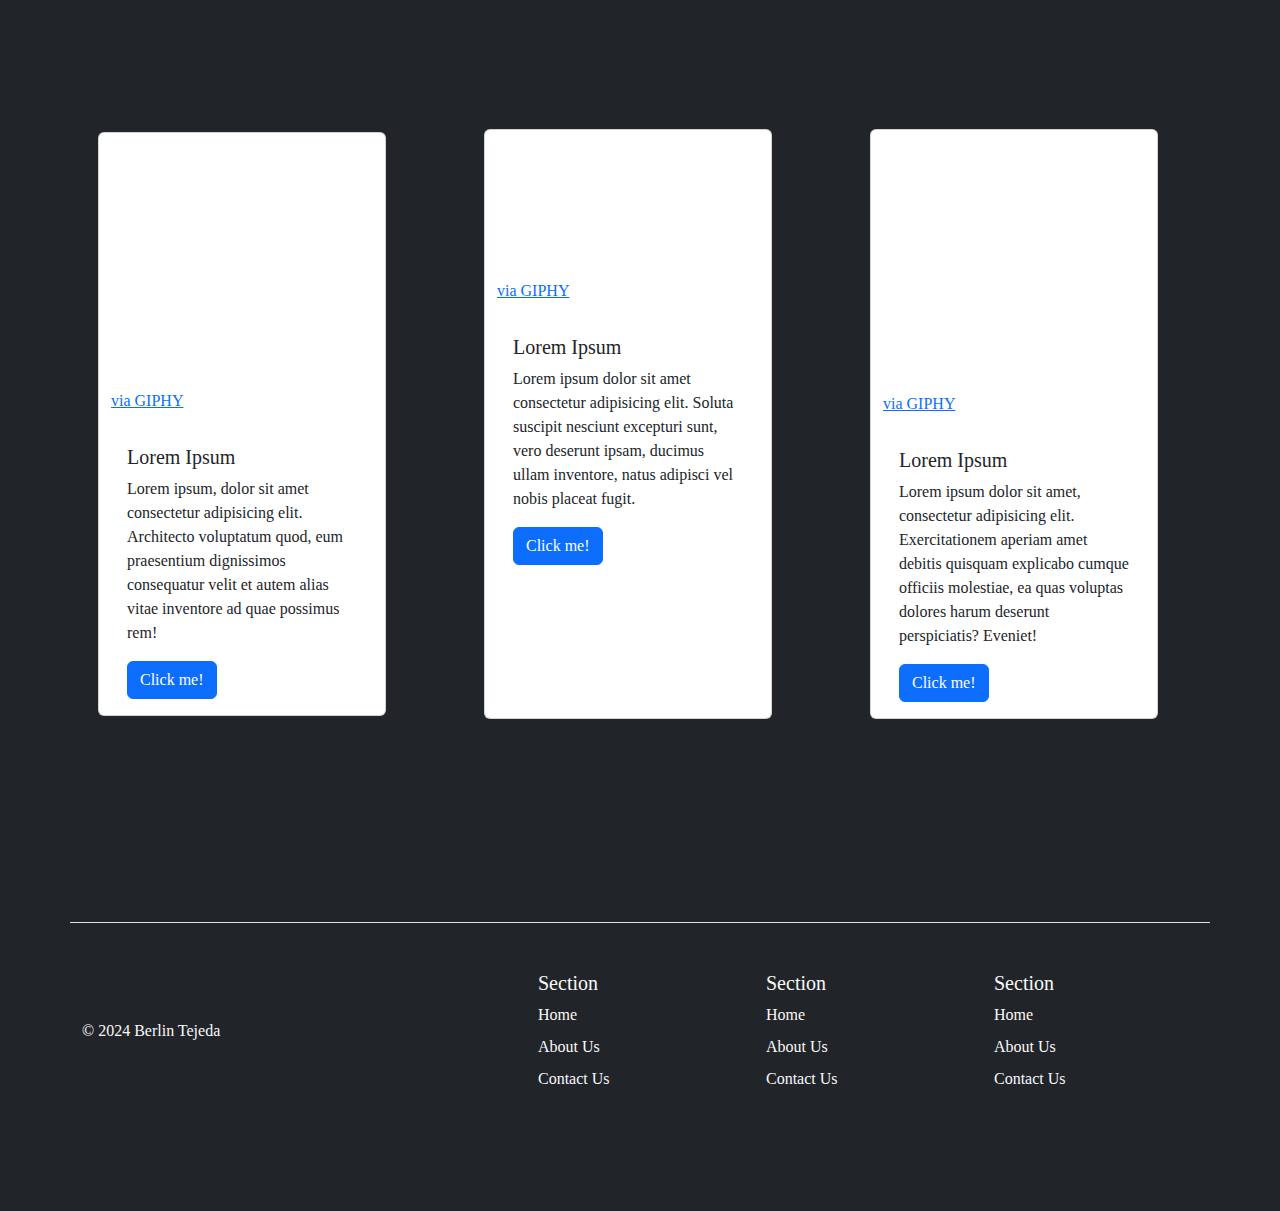
==== commit 1a2a4f1c: "Almost done" ====
--- a/HTML_CSS/HTML-CSS-SBA/index.html
+++ b/HTML_CSS/HTML-CSS-SBA/index.html
@@ -11,8 +11,13 @@
       crossorigin="anonymous"
     />
     <link rel="stylesheet" href="styles.css" />
+    <style>
+      #change-height {
+        height: 590px;
+      }
+    </style>
   </head>
-  <body class="bg-dark">
+  <body class="bg-dark" style="font-family: 'Times New Roman', Times, serif">
     <!-- header beginning -->
     <header>
       <nav
@@ -25,12 +30,15 @@
         >
           <ul class="navbar-nav row d-flex w-100" id="custom-container">
             <li class="nav-item col-1">
-              <a class="nav-link active" aria-current="page" href="index.html"
+              <a
+                class="nav-link active home-button"
+                aria-current="page"
+                href="index.html"
                 >Home</a
               >
             </li>
             <li class="nav-item col-1">
-              <a class="nav-link" href="about.html">About Us</a>
+              <a class="nav-link first-letter" href="about.html">About Us</a>
             </li>
             <li class="nav-item col-1">
               <a class="nav-link" href="contact-us.html">Contact Us</a>
@@ -213,7 +221,7 @@
         class="w-100 vh-100 row d-flex justify-content-evenly align-items-center"
         id="custom-container2"
       >
-        <div class="card col-3" style="width: 18rem">
+        <div class="card col-3 make-bigger" style="width: 18rem">
           <div
             style="
               width: 100%;
@@ -247,7 +255,11 @@
           </div>
         </div>
 
-        <div class="card col-3" style="width: 18rem; height: 590px">
+        <div
+          class="card col-3 make-bigger"
+          style="width: 18rem"
+          id="change-height"
+        >
           <div
             style="
               width: 100%;
@@ -283,7 +295,7 @@
           </div>
         </div>
 
-        <div class="card col-3" style="width: 18rem">
+        <div class="card col-3 make-bigger" style="width: 18rem">
           <div
             style="
               width: 100%;
--- a/HTML_CSS/HTML-CSS-SBA/styles.css
+++ b/HTML_CSS/HTML-CSS-SBA/styles.css
@@ -1,5 +1,24 @@
-#custom-container {
-  /* border: 1px solid red; */
+.home-button {
+  transition-property: font-size;
+  transition-duration: 2s;
+}
+
+.home-button:hover {
+  font-size: 30px;
+}
+
+.first-letter::first-letter {
+  font-size: 15px;
+}
+
+.make-bigger {
+  transition-property: width, height;
+  transition-duration: 2s;
+}
+
+.make-bigger:hover {
+  width: 700px;
+  height: 700px;
 }
 
 #custom-id {
@@ -11,30 +30,6 @@
   height: 100%;
 }
 
-.box1 {
-  /* border: 1px solid red; */
-  /* background-color: #290025; */
-}
-
-.box2 {
-  /* border: 1px solid blue; */
-  /* background-color: #35012c; */
-}
-
-#outer-container {
-  /* height: 100vh; */
-  /* border: 1px solid red; */
-}
-
-#custom-container2 {
-  /* border: 1px solid red; */
-  /* height: 100vh; */
-}
-
 #custom-table {
   height: 500px;
 }
-
-#custom-id2 {
-  /* border: 1px solid blue; */
-}
